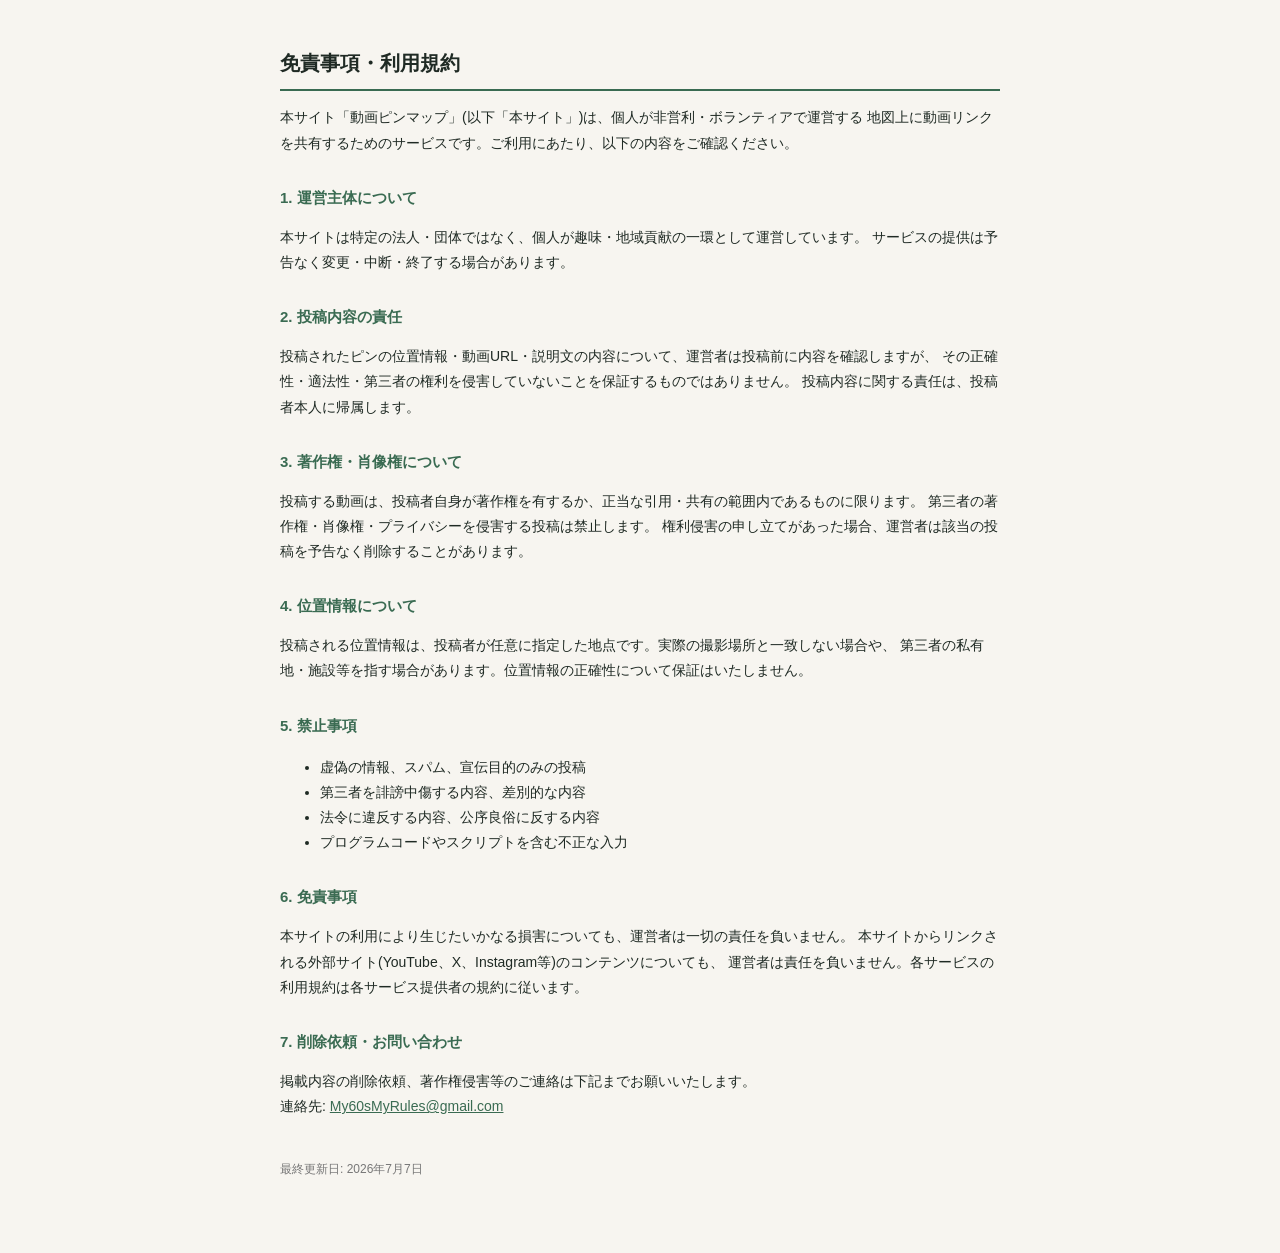
==== disclaimer.html @ 00b20c6e "Add files via upload" ====
<!DOCTYPE html>
<html lang="ja">
<head>
<meta charset="UTF-8">
<meta name="viewport" content="width=device-width, initial-scale=1.0">
<title>免責事項 | 動画ピンマップ</title>
<style>
  body{
    font-family:"Hiragino Sans","Yu Gothic",sans-serif;
    color:#1f2a24;
    background:#f7f5f0;
    max-width:720px;
    margin:0 auto;
    padding:32px 20px 60px;
    line-height:1.8;
  }
  h1{font-size:20px; border-bottom:2px solid #3a6b52; padding-bottom:8px;}
  h2{font-size:15px; margin-top:28px; color:#3a6b52;}
  p, li{font-size:14px;}
  a{color:#3a6b52;}
  .updated{font-size:12px; color:#777; margin-top:40px;}
</style>
</head>
<body>

<h1>免責事項・利用規約</h1>

<p>
本サイト「動画ピンマップ」(以下「本サイト」)は、個人が非営利・ボランティアで運営する
地図上に動画リンクを共有するためのサービスです。ご利用にあたり、以下の内容をご確認ください。
</p>

<h2>1. 運営主体について</h2>
<p>
本サイトは特定の法人・団体ではなく、個人が趣味・地域貢献の一環として運営しています。
サービスの提供は予告なく変更・中断・終了する場合があります。
</p>

<h2>2. 投稿内容の責任</h2>
<p>
投稿されたピンの位置情報・動画URL・説明文の内容について、運営者は投稿前に内容を確認しますが、
その正確性・適法性・第三者の権利を侵害していないことを保証するものではありません。
投稿内容に関する責任は、投稿者本人に帰属します。
</p>

<h2>3. 著作権・肖像権について</h2>
<p>
投稿する動画は、投稿者自身が著作権を有するか、正当な引用・共有の範囲内であるものに限ります。
第三者の著作権・肖像権・プライバシーを侵害する投稿は禁止します。
権利侵害の申し立てがあった場合、運営者は該当の投稿を予告なく削除することがあります。
</p>

<h2>4. 位置情報について</h2>
<p>
投稿される位置情報は、投稿者が任意に指定した地点です。実際の撮影場所と一致しない場合や、
第三者の私有地・施設等を指す場合があります。位置情報の正確性について保証はいたしません。
</p>

<h2>5. 禁止事項</h2>
<ul>
  <li>虚偽の情報、スパム、宣伝目的のみの投稿</li>
  <li>第三者を誹謗中傷する内容、差別的な内容</li>
  <li>法令に違反する内容、公序良俗に反する内容</li>
  <li>プログラムコードやスクリプトを含む不正な入力</li>
</ul>

<h2>6. 免責事項</h2>
<p>
本サイトの利用により生じたいかなる損害についても、運営者は一切の責任を負いません。
本サイトからリンクされる外部サイト(YouTube、X、Instagram等)のコンテンツについても、
運営者は責任を負いません。各サービスの利用規約は各サービス提供者の規約に従います。
</p>

<h2>7. 削除依頼・お問い合わせ</h2>
<p>
掲載内容の削除依頼、著作権侵害等のご連絡は下記までお願いいたします。<br>
連絡先: <a href="mailto:My60sMyRules@gmail.com">My60sMyRules@gmail.com</a>
</p>

<p class="updated">最終更新日: 2026年7月7日</p>

</body>
</html>
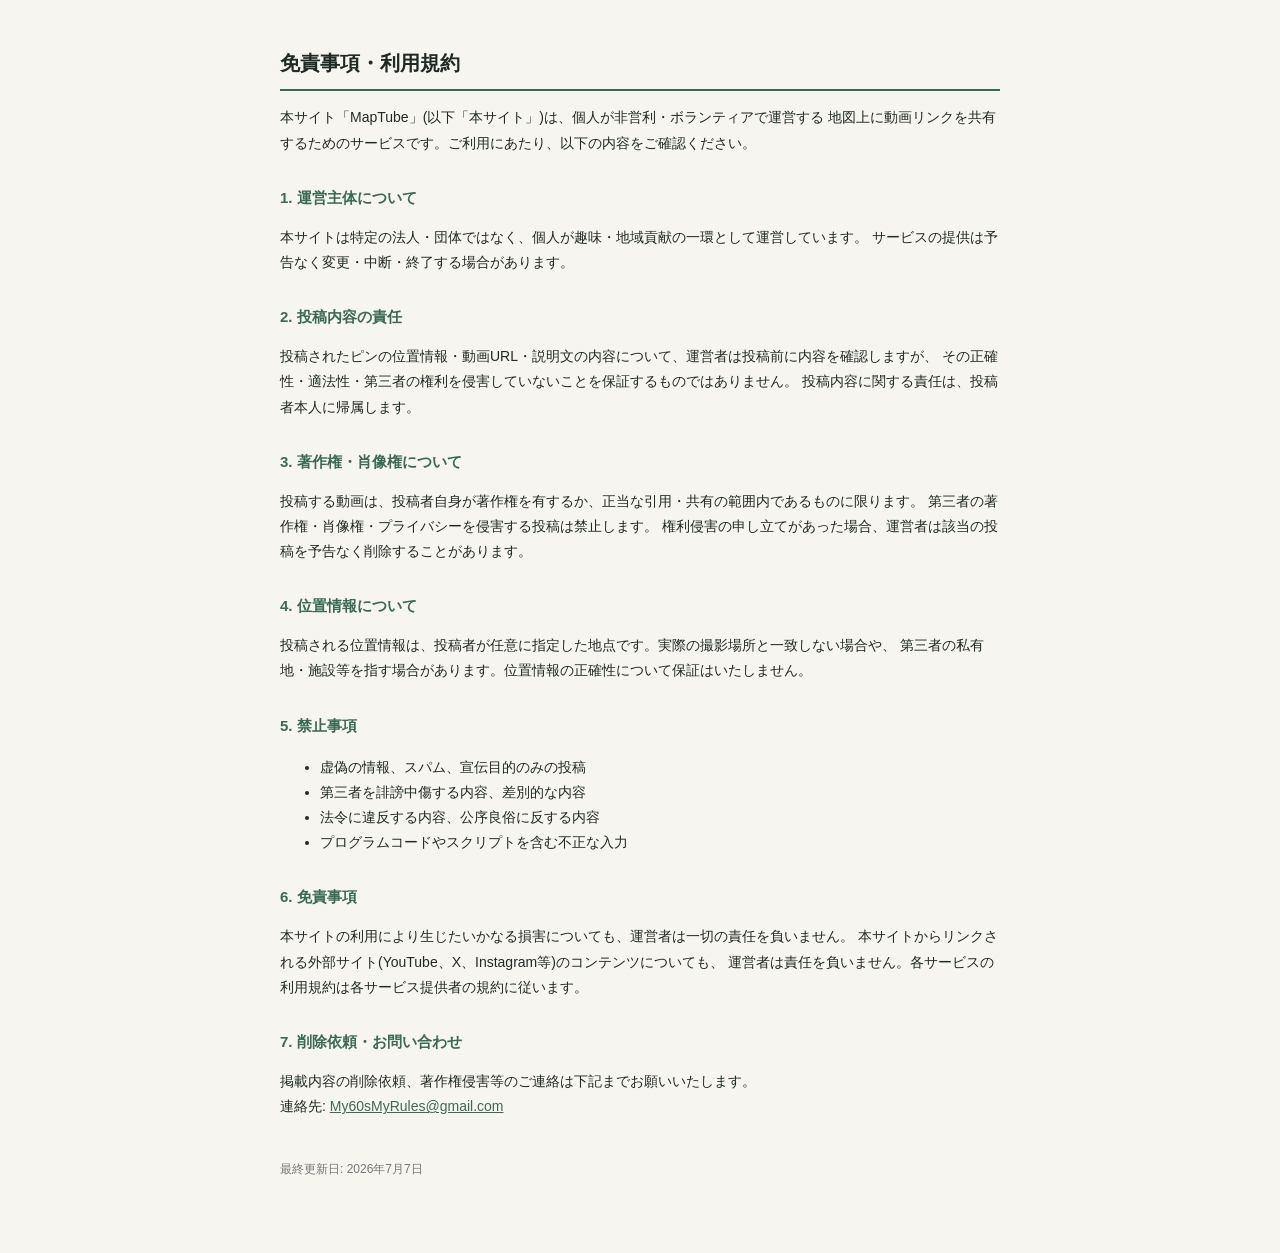
==== commit 642062dc: "Add files via upload" ====
--- a/disclaimer.html
+++ b/disclaimer.html
@@ -3,7 +3,7 @@
 <head>
 <meta charset="UTF-8">
 <meta name="viewport" content="width=device-width, initial-scale=1.0">
-<title>免責事項 | 動画ピンマップ</title>
+<title>免責事項 | MapTube</title>
 <style>
   body{
     font-family:"Hiragino Sans","Yu Gothic",sans-serif;
@@ -26,7 +26,7 @@
 <h1>免責事項・利用規約</h1>
 
 <p>
-本サイト「動画ピンマップ」(以下「本サイト」)は、個人が非営利・ボランティアで運営する
+本サイト「MapTube」(以下「本サイト」)は、個人が非営利・ボランティアで運営する
 地図上に動画リンクを共有するためのサービスです。ご利用にあたり、以下の内容をご確認ください。
 </p>
 
